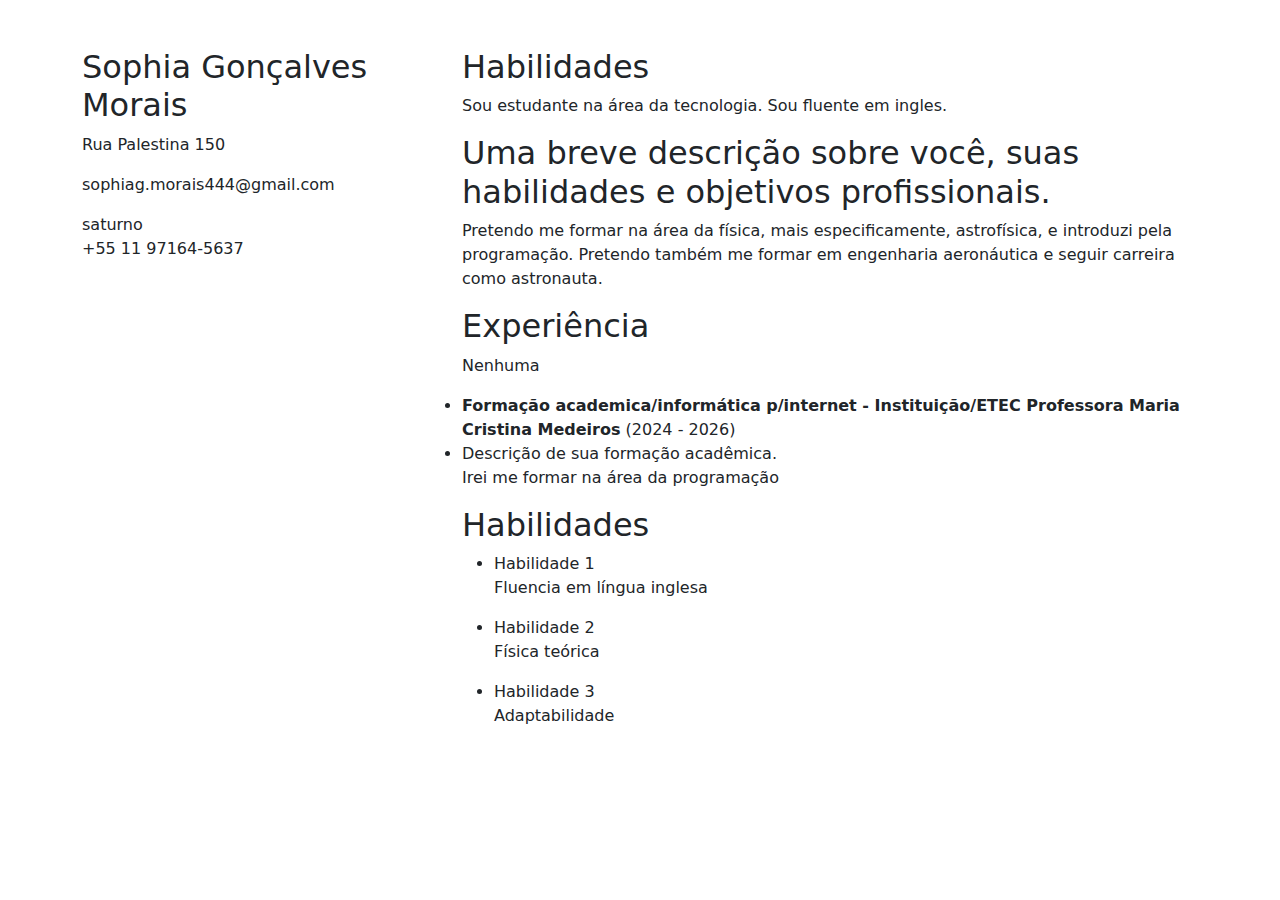
==== index.html @ 50f169f6 "estrela" ====
<!DOCTYPE html>
<html lang="en">
<head>
    <meta charset="UTF-8">
    <meta name="viewport" content="width=device-width, initial-scale=1.0">
    <title>Currículo</title>
    <link rel="stylesheet" href="https://maxcdn.bootstrapcdn.com/bootstrap/5.3.0/css/bootstrap.min.css">
</head>
<body>

    <div class="container mt-5">
        <div class="row">
            <div class="col-md-4">
                <h2>Sophia Gonçalves Morais</h2>
                <p>Rua Palestina 150</p>
                <p>sophiag.morais444@gmail.com</p> saturno
                <p>+55 11 97164-5637</p>
            </div>
            <div class="col-md-8">
                <h2>Habilidades </h2>
            <p>Sou estudante na área da tecnologia. Sou fluente em ingles.</p>
            <h2>Uma breve descrição sobre você, suas habilidades e objetivos profissionais.</h2>
            <p>Pretendo me formar na área da física, mais especificamente, astrofísica, e introduzi pela programação. Pretendo também me formar em engenharia aeronáutica e seguir carreira como astronauta.</p>
            <h2>Experiência</h2>
            <p>Nenhuma</p>
            
                <li><strong>Formação academica/informática p/internet - Instituição/ETEC Professora Maria Cristina Medeiros</strong> (2024 - 2026)</li>
                <li>Descrição de sua formação acadêmica.</li>
                <p>Irei me formar na área da programação</p>
            </ul>
            <h2>Habilidades</h2>
            <ul>
                <li>Habilidade 1</li>
                <p>Fluencia em língua inglesa</p>
                <li>Habilidade 2</li>
                <p>Física teórica</p>
                <li>Habilidade 3</li>
                <p>Adaptabilidade</p>
            </ul>
        </div>
    </div>
</div>

<script src="https://maxcdn.bootstrapcdn.com/bootstrap/5.3.0/js/bootstrap.bundle.min.js"></script>
</body>
</html>
            </div>
        </div>
    </div>
    
</body>
</html>
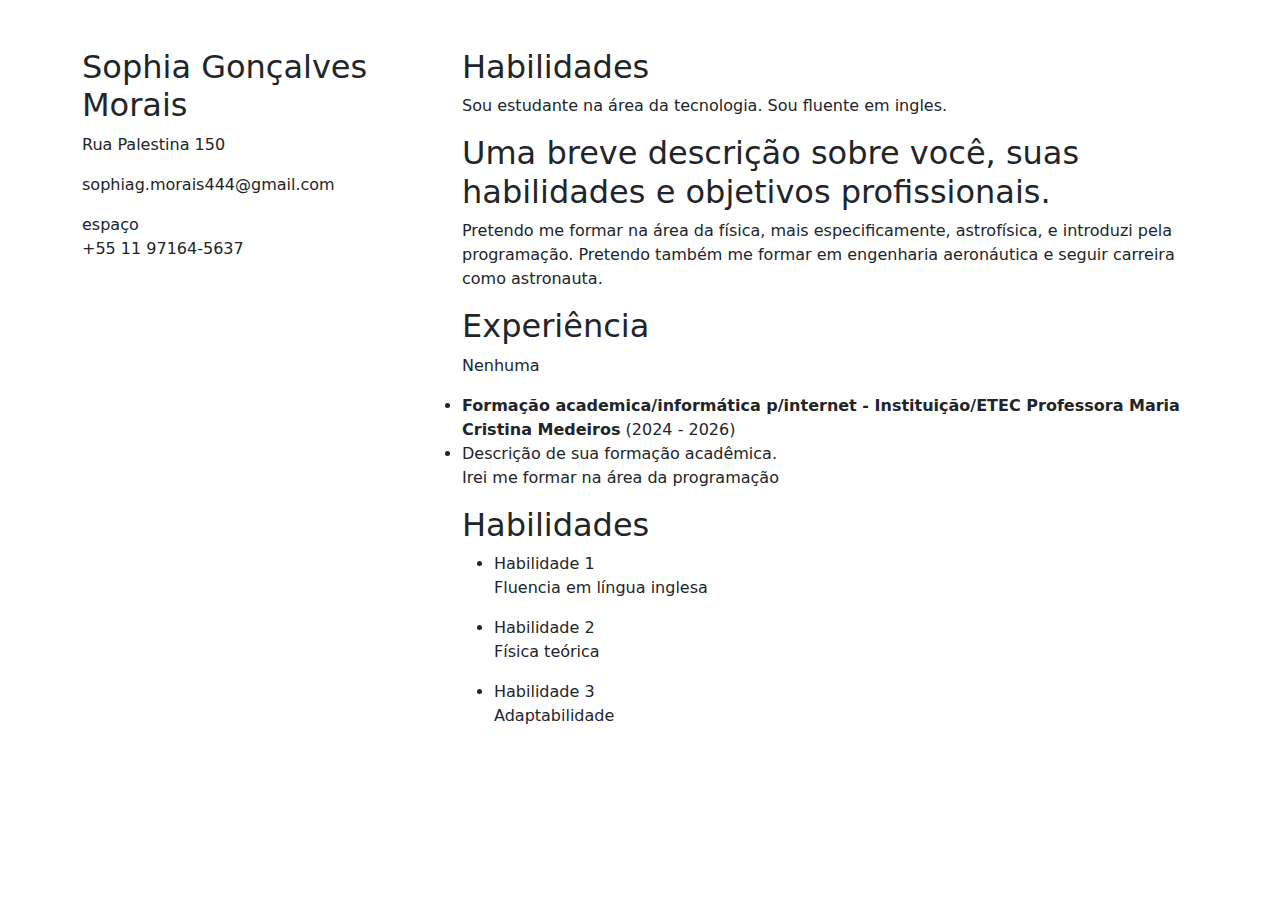
==== commit ec5308df: "espaço" ====
--- a/index.html
+++ b/index.html
@@ -13,7 +13,7 @@
             <div class="col-md-4">
                 <h2>Sophia Gonçalves Morais</h2>
                 <p>Rua Palestina 150</p>
-                <p>sophiag.morais444@gmail.com</p> saturno
+                <p>sophiag.morais444@gmail.com</p> espaço
                 <p>+55 11 97164-5637</p>
             </div>
             <div class="col-md-8">
